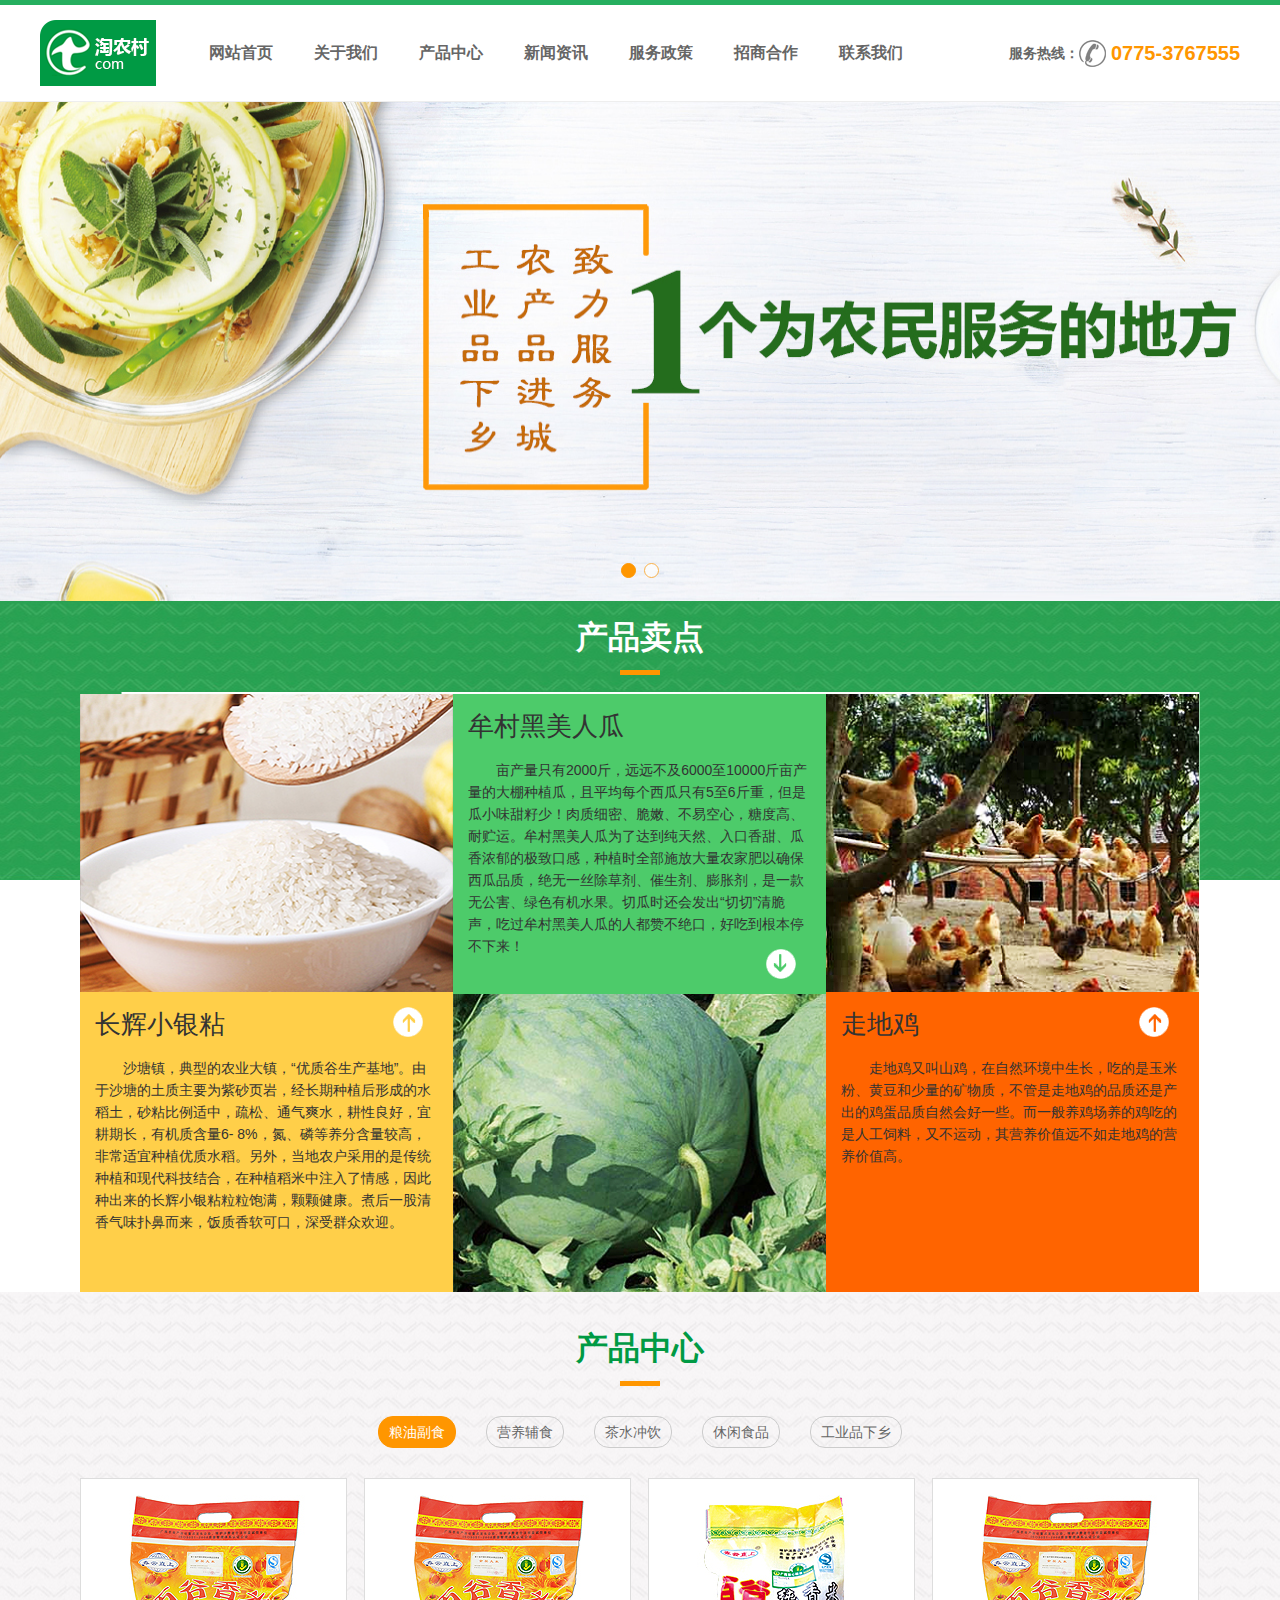
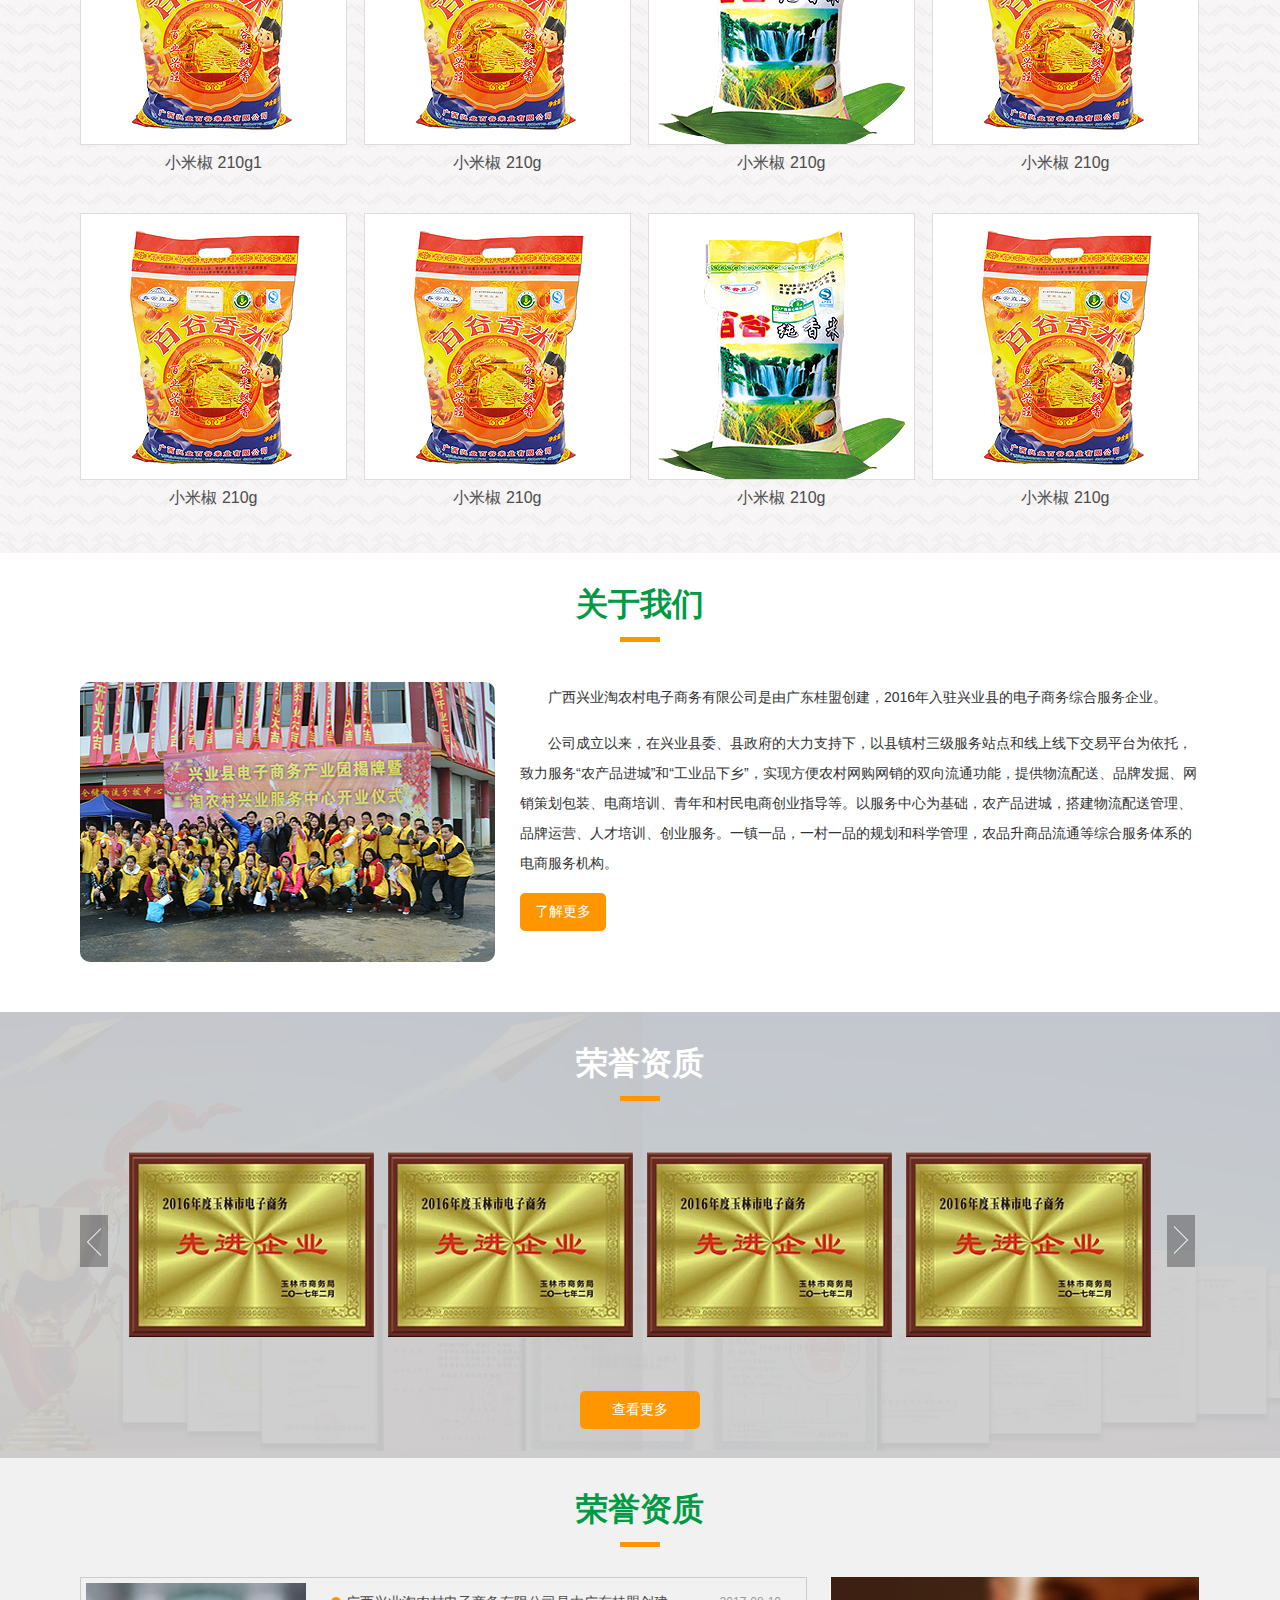
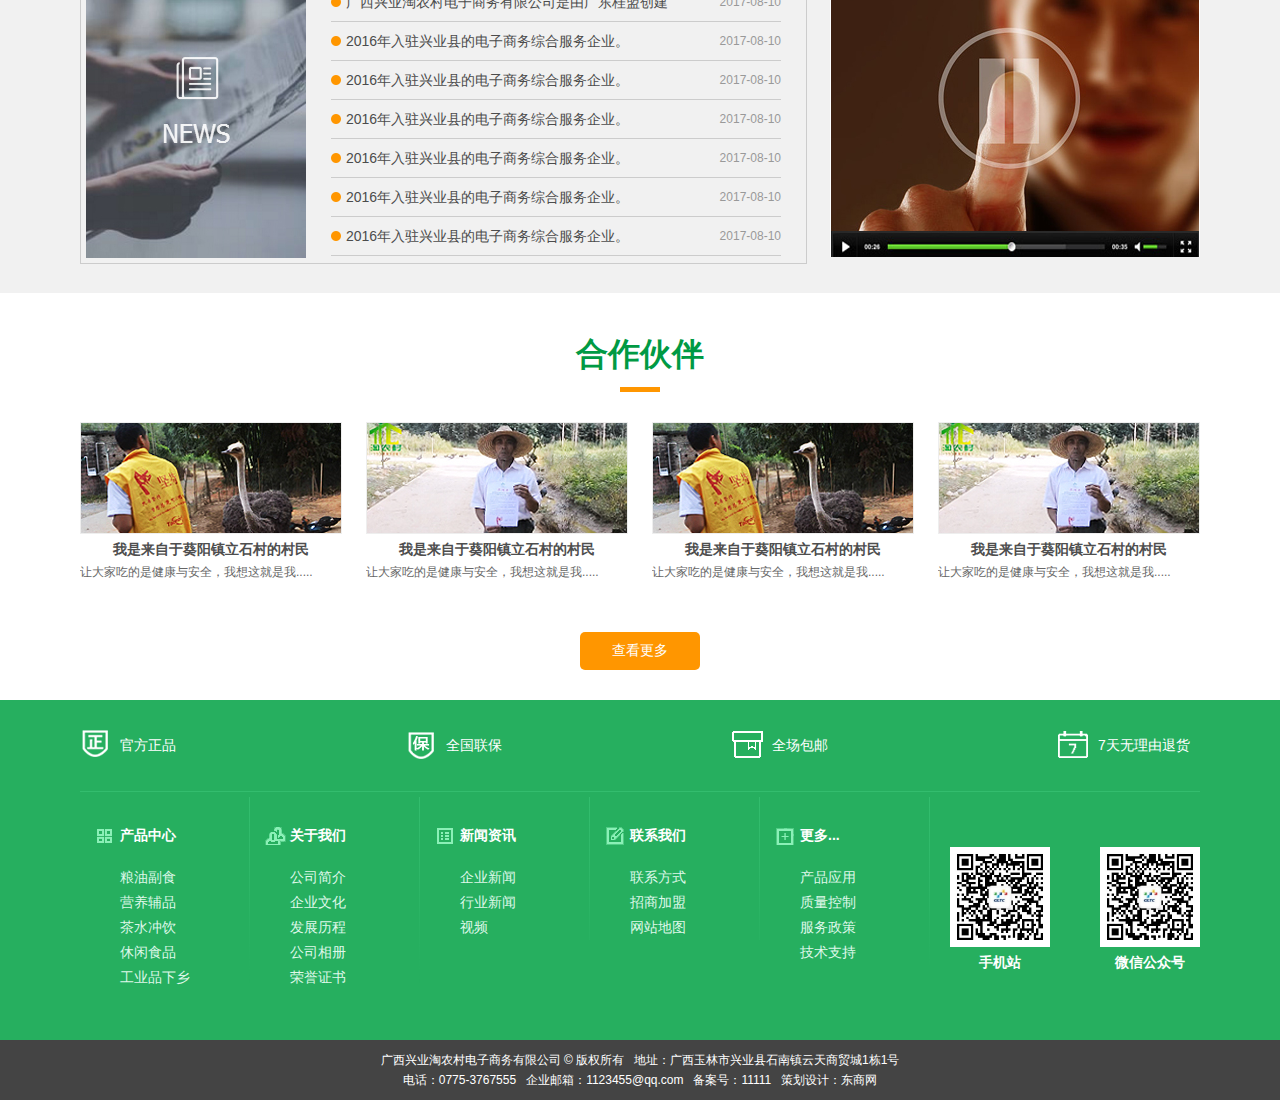
==== taonong/index.html @ 0b6e2956 "first commit" ====
<!DOCTYPE html>
<html lang="en">
<head>
	<meta charset="UTF-8">
	<title>淘农村</title>
	<link rel="stylesheet" type="text/css" href="css/top.css">
	<link rel="stylesheet" type="text/css" href="css/footer.css">
	<link rel="stylesheet" type="text/css" href="css/style.css">
	<link rel="stylesheet" type="text/css" href="css/pud.css">
	<script type="text/javascript" src="js/jquery-1.8.0.min.js"></script>
    <script type="text/javascript" src="js/jquery.jslides.js"></script>
    <script type="text/javascript" src="js/jQuery-jcMarquee.js"></script>
    <script type="text/javascript" src="js/jquery.js"></script>
    <script type="text/javascript" src="js/SuperSlide.js"></script>
</head>
<body>

<!-- 头部 -->
<div class="heard">
	<div class="heard_xian"></div>
	<div class="top w">
		<div class="top_img fl"><a href="/" title="淘农村"><img src="images/logo.png"></a></div>
		<div class="top_nav fl">
			<ul>
				<li><a href="#" title="网站首页">网站首页</a></li>
				<li><a href="#" title="关于我们">关于我们</a>
					<div>
	                    <dl>
	                        <dd><a href="/about.html">公司简介</a></dd>
	                        <dd><a href="/face.html">公司面貌</a></dd>
	                        <dd><a href="/culture.html">企业文化</a></dd>
	                        <dd><a href="/about-70557.html">发展历程</a></dd>
	                        <dd><a href="/case.html">合作伙伴</a></dd>
	                    </dl>
	                </div>
				</li>
				<li><a href="#" title="产品中心">产品中心</a>
					<div>
	                    <dl>
	                        <dd><a href="/about.html">公司简介</a></dd>
	                        <dd><a href="/face.html">公司面貌</a></dd>
	                        <dd><a href="/culture.html">企业文化</a></dd>
	                        <dd><a href="/about-70557.html">发展历程</a></dd>
	                        <dd><a href="/case.html">合作伙伴</a></dd>
	                    </dl>
	                </div>
				</li>
				<li><a href="#" title="新闻资讯">新闻资讯</a></li>
				<li><a href="#" title="服务政策">服务政策</a></li>
				<li><a href="#" title="招商合作">招商合作</a></li>
				<li><a href="#" title="联系我们">联系我们</a></li>
			</ul>
		</div>
		<div class="top_tel fr">
			<div class="top_tel_tit fl">服务热线：</div>
			<div class="top_tel_shuzi fl">0775-3767555</div>
		</div>
	</div>
</div>
<script type="text/javascript">
    $(".top_nav ul li").hover(function() {
        $(this).children("div").slideDown(300)
    },
    function() {
        $(this).children("div").slideUp(100)
    });

	$(".top_nav ul li div").hover(function() {
        $(this).parent().css({"background":"#26af5f","color":"#fff"});
    },
    function() {
        $(this).parent().css({"background":"#fff"});
    });

    $(".top_nav ul li").hover(function() {
        $(this).children("a").css({"color":"#fff"});
    },
    function() {
        $(this).children("a").css({"color":"#666"});
    });
</script>
<div class="heard_mar"></div>
<div class="clear"></div>
<!-- 结束头部 -->


<!-- banner -->
<div id="slide2" class="slide2">
    <div class="hd">
        <ul>	           
            <li></li>
            <li></li>
        </ul>
    </div>
    <div class="bd">
        <ul>	            
            <li><img src="images/banner.jpg" /></li>
            <li><img src="images/banner.jpg" /></li>
        </ul>
    </div>
    <!-- 前/后按钮 -->
    <a class="prev" href="javascript:void(0)"></a>
    <a class="next" href="javascript:void(0)"></a>
    <script type="text/javascript">
        jQuery(".slide2").slide({mainCell:".bd ul",effect:"fold",mouseOverStop:false,delayTime:1000,autoPlay:true,interTime:5000});
    </script>
</div>	
<!-- 结束banner -->

<!-- 产品卖点 -->
<div class="prosell">
	<div class="w12" >
		<div class="index_tit">
			<div class="index_fu colorf">产品卖点</div>
			<div class="index_xian"></div>
		</div>
		<div class="sellpro">
			<a href="#" title="牟村黑美人瓜">
				<div class="sellpro_con sebr01 fl">
					<div class="sellpro_con_img"><img src="images/pro01.jpg" alt="长辉小银粘" title="长辉小银粘"></div>
					<div class="sellpro_con_brief">
						<div>长辉小银粘</div>
						<p>沙塘镇，典型的农业大镇，“优质谷生产基地”。由于沙塘的土质主要为紫砂页岩，经长期种植后形成的水稻土，砂粘比例适中，疏松、通气爽水，耕性良好，宜耕期长，有机质含量6- 8%，氮、磷等养分含量较高，非常适宜种植优质水稻。另外，当地农户采用的是传统种植和现代科技结合，在种植稻米中注入了情感，因此种出来的长辉小银粘粒粒饱满，颗颗健康。煮后一股清香气味扑鼻而来，饭质香软可口，深受群众欢迎。</p>
						<div class="jian"></div>
					</div>
					<div class="tmbg tmbg01"></div>
				</div>
			</a>
			<a href="#" title="牟村黑美人瓜"><div class="sellpro_con sebr02 fl">
				<div class="sellpro_con_img"><img src="images/pro02.jpg" alt="牟村黑美人瓜" title="牟村黑美人瓜"></div>
				<div class="sellpro_con_brief">
					<div>牟村黑美人瓜</div>
					<p>亩产量只有2000斤，远远不及6000至10000斤亩产量的大棚种植瓜，且平均每个西瓜只有5至6斤重，但是瓜小味甜籽少！肉质细密、脆嫩、不易空心，糖度高、耐贮运。牟村黑美人瓜为了达到纯天然、入口香甜、瓜香浓郁的极致口感，种植时全部施放大量农家肥以确保西瓜品质，绝无一丝除草剂、催生剂、膨胀剂，是一款无公害、绿色有机水果。切瓜时还会发出“切切”清脆声，吃过牟村黑美人瓜的人都赞不绝口，好吃到根本停不下来！</p>
					<div class="jian"></div>
				</div>
				<div class="tmbg tmbg02"></div>
			</div></a>
			<a href="#" title="牟村黑美人瓜"><div class="sellpro_con sebr03 fl">
				<div class="sellpro_con_img"><img src="images/pro03.jpg" alt="走地鸡" title="走地鸡"></div>
				<div class="sellpro_con_brief">
					<div>走地鸡</div>
					<p>走地鸡又叫山鸡，在自然环境中生长，吃的是玉米粉、黄豆和少量的矿物质，不管是走地鸡的品质还是产出的鸡蛋品质自然会好一些。而一般养鸡场养的鸡吃的是人工饲料，又不运动，其营养价值远不如走地鸡的营养价值高。</p>
					<div class="jian"></div>
				</div>
				<div class="tmbg tmbg03"></div>
			</div></a>
		</div>
	</div>
	<div class="clear"></div>
</div>
<!-- 结束产品卖点 -->

<!-- 产品中心 -->
<div class="procen">
	<div class="index_tit">
		<div class="index_fu colorb">产品中心</div>
		<div class="index_xian"></div>
	</div>
	<!-- 产品切换 -->
	<div class="i_pro_zs w12">
        <div class="bd">
            <div class="title">
                <div class="t_c">
                    <div class="tab_01 pa">                            
                        <div id="chk0" onmouseover="ShowCheck(this);" class="chkTemplateNewsGroup011">
						    粮油副食
						</div><div id="chk1" onmouseover="ShowCheck(this);" class="chkTemplateNewsGroup011">
						    营养辅食
						</div><div id="chk2" onmouseover="ShowCheck(this);" class="chkTemplateNewsGroup011">
						    茶水冲饮
						</div><div id="chk3" onmouseover="ShowCheck(this);" class="chkTemplateNewsGroup011">
						    休闲食品
						</div>
						<div id="chk4" onmouseover="ShowCheck(this);" class="chkTemplateNewsGroup011">
						    工业品下乡
						</div>                       
                    </div>
                </div>
            </div>
            <!-- 粮油副食 -->
            <div class="block_cont_2 nr" id="shk0">
                <ul>
			        <a href="/productsdetail-123343872.html">
					    <li><img src="images/zspro01.jpg" title="小米椒 210g" alt="小米椒 210g">
						    <div class="block_cont_tit01">小米椒 210g1</div>						    
					    </li>
					</a>
					<a href="/productsdetail-123343872.html">
					    <li><img src="images/zspro01.jpg" title="小米椒 210g" alt="小米椒 210g">
						    <div class="block_cont_tit01">小米椒 210g</div>						    
					    </li>
					</a>
					<a href="/productsdetail-123343872.html">
					    <li><img src="images/zspro02.jpg" title="小米椒 210g" alt="小米椒 210g">
						    <div class="block_cont_tit01">小米椒 210g</div>						    
					    </li>
					</a>
					<a href="/productsdetail-123343872.html">
					    <li><img src="images/zspro01.jpg" title="小米椒 210g" alt="小米椒 210g">
						    <div class="block_cont_tit01">小米椒 210g</div>						    
					    </li>
					</a>
					<a href="/productsdetail-123343872.html">
					    <li><img src="images/zspro01.jpg" title="小米椒 210g" alt="小米椒 210g">
						    <div class="block_cont_tit01">小米椒 210g</div>						    
					    </li>
					</a>
					<a href="/productsdetail-123343872.html">
					    <li><img src="images/zspro01.jpg" title="小米椒 210g" alt="小米椒 210g">
						    <div class="block_cont_tit01">小米椒 210g</div>						    
					    </li>
					</a>
					<a href="/productsdetail-123343872.html">
					    <li><img src="images/zspro02.jpg" title="小米椒 210g" alt="小米椒 210g">
						    <div class="block_cont_tit01">小米椒 210g</div>						    
					    </li>
					</a>
					<a href="/productsdetail-123343872.html">
					    <li><img src="images/zspro01.jpg" title="小米椒 210g" alt="小米椒 210g">
						    <div class="block_cont_tit01">小米椒 210g</div>						    
					    </li>
					</a>
                </ul>
            </div>
            <!-- 营养辅食 -->
            <div class="block_cont_2 nr" style="display:none" id="shk1">
               <ul>
			        <a href="/productsdetail-123343872.html">
					    <li><img src="images/zspro01.jpg" title="小米椒 210g" alt="小米椒 210g">
						    <div class="block_cont_tit01">小米椒 210g2</div>						    
					    </li>
					</a>
					<a href="/productsdetail-123343872.html">
					    <li><img src="images/zspro01.jpg" title="小米椒 210g" alt="小米椒 210g">
						    <div class="block_cont_tit01">小米椒 210g</div>						    
					    </li>
					</a>
					<a href="/productsdetail-123343872.html">
					    <li><img src="images/zspro02.jpg" title="小米椒 210g" alt="小米椒 210g">
						    <div class="block_cont_tit01">小米椒 210g</div>						    
					    </li>
					</a>
					<a href="/productsdetail-123343872.html">
					    <li><img src="images/zspro01.jpg" title="小米椒 210g" alt="小米椒 210g">
						    <div class="block_cont_tit01">小米椒 210g</div>						    
					    </li>
					</a>
					<a href="/productsdetail-123343872.html">
					    <li><img src="images/zspro01.jpg" title="小米椒 210g" alt="小米椒 210g">
						    <div class="block_cont_tit01">小米椒 210g</div>						    
					    </li>
					</a>
					<a href="/productsdetail-123343872.html">
					    <li><img src="images/zspro01.jpg" title="小米椒 210g" alt="小米椒 210g">
						    <div class="block_cont_tit01">小米椒 210g</div>						    
					    </li>
					</a>
					<a href="/productsdetail-123343872.html">
					    <li><img src="images/zspro02.jpg" title="小米椒 210g" alt="小米椒 210g">
						    <div class="block_cont_tit01">小米椒 210g</div>						    
					    </li>
					</a>
					<a href="/productsdetail-123343872.html">
					    <li><img src="images/zspro01.jpg" title="小米椒 210g" alt="小米椒 210g">
						    <div class="block_cont_tit01">小米椒 210g</div>						    
					    </li>
					</a>
                </ul>
            </div>
            <!-- 茶水冲饮 -->
            <div class="block_cont_2 nr" style="display:none" id="shk2">
                <ul>
			        <a href="/productsdetail-123343872.html">
					    <li><img src="images/zspro01.jpg" title="小米椒 210g" alt="小米椒 210g">
						    <div class="block_cont_tit01">小米椒 210g3</div>						    
					    </li>
					</a>
					<a href="/productsdetail-123343872.html">
					    <li><img src="images/zspro01.jpg" title="小米椒 210g" alt="小米椒 210g">
						    <div class="block_cont_tit01">小米椒 210g</div>						    
					    </li>
					</a>
					<a href="/productsdetail-123343872.html">
					    <li><img src="images/zspro02.jpg" title="小米椒 210g" alt="小米椒 210g">
						    <div class="block_cont_tit01">小米椒 210g</div>						    
					    </li>
					</a>
					<a href="/productsdetail-123343872.html">
					    <li><img src="images/zspro01.jpg" title="小米椒 210g" alt="小米椒 210g">
						    <div class="block_cont_tit01">小米椒 210g</div>						    
					    </li>
					</a>
					<a href="/productsdetail-123343872.html">
					    <li><img src="images/zspro01.jpg" title="小米椒 210g" alt="小米椒 210g">
						    <div class="block_cont_tit01">小米椒 210g</div>						    
					    </li>
					</a>
					<a href="/productsdetail-123343872.html">
					    <li><img src="images/zspro01.jpg" title="小米椒 210g" alt="小米椒 210g">
						    <div class="block_cont_tit01">小米椒 210g</div>						    
					    </li>
					</a>
					<a href="/productsdetail-123343872.html">
					    <li><img src="images/zspro02.jpg" title="小米椒 210g" alt="小米椒 210g">
						    <div class="block_cont_tit01">小米椒 210g</div>						    
					    </li>
					</a>
					<a href="/productsdetail-123343872.html">
					    <li><img src="images/zspro01.jpg" title="小米椒 210g" alt="小米椒 210g">
						    <div class="block_cont_tit01">小米椒 210g</div>						    
					    </li>
					</a>
                </ul>
            </div>
            <!-- 休闲食品 -->
            <div class="block_cont_2 nr" style="display:none" id="shk3">
                <ul>
			        <a href="/productsdetail-123343872.html">
					    <li><img src="images/zspro01.jpg" title="小米椒 210g" alt="小米椒 210g">
						    <div class="block_cont_tit01">小米椒 210g4</div>						    
					    </li>
					</a>
					<a href="/productsdetail-123343872.html">
					    <li><img src="images/zspro01.jpg" title="小米椒 210g" alt="小米椒 210g">
						    <div class="block_cont_tit01">小米椒 210g</div>						    
					    </li>
					</a>
					<a href="/productsdetail-123343872.html">
					    <li><img src="images/zspro02.jpg" title="小米椒 210g" alt="小米椒 210g">
						    <div class="block_cont_tit01">小米椒 210g</div>						    
					    </li>
					</a>
					<a href="/productsdetail-123343872.html">
					    <li><img src="images/zspro01.jpg" title="小米椒 210g" alt="小米椒 210g">
						    <div class="block_cont_tit01">小米椒 210g</div>						    
					    </li>
					</a>
					<a href="/productsdetail-123343872.html">
					    <li><img src="images/zspro01.jpg" title="小米椒 210g" alt="小米椒 210g">
						    <div class="block_cont_tit01">小米椒 210g</div>						    
					    </li>
					</a>
					<a href="/productsdetail-123343872.html">
					    <li><img src="images/zspro01.jpg" title="小米椒 210g" alt="小米椒 210g">
						    <div class="block_cont_tit01">小米椒 210g</div>						    
					    </li>
					</a>
					<a href="/productsdetail-123343872.html">
					    <li><img src="images/zspro02.jpg" title="小米椒 210g" alt="小米椒 210g">
						    <div class="block_cont_tit01">小米椒 210g</div>						    
					    </li>
					</a>
					<a href="/productsdetail-123343872.html">
					    <li><img src="images/zspro01.jpg" title="小米椒 210g" alt="小米椒 210g">
						    <div class="block_cont_tit01">小米椒 210g</div>						    
					    </li>
					</a>
                </ul>
            </div>
            <!-- 工业品下乡 -->
            <div class="block_cont_2 nr" style="display:none" id="shk4">
                <ul>
			        <a href="/productsdetail-123343872.html">
					    <li><img src="images/zspro01.jpg" title="小米椒 210g" alt="小米椒 210g">
						    <div class="block_cont_tit01">小米椒 210g</div>						    
					    </li>
					</a>
					<a href="/productsdetail-123343872.html">
					    <li><img src="images/zspro01.jpg" title="小米椒 210g" alt="小米椒 210g">
						    <div class="block_cont_tit01">小米椒 210g</div>						    
					    </li>
					</a>
					<a href="/productsdetail-123343872.html">
					    <li><img src="images/zspro02.jpg" title="小米椒 210g" alt="小米椒 210g">
						    <div class="block_cont_tit01">小米椒 210g</div>						    
					    </li>
					</a>
					<a href="/productsdetail-123343872.html">
					    <li><img src="images/zspro01.jpg" title="小米椒 210g" alt="小米椒 210g">
						    <div class="block_cont_tit01">小米椒 210g</div>						    
					    </li>
					</a>
					<a href="/productsdetail-123343872.html">
					    <li><img src="images/zspro01.jpg" title="小米椒 210g" alt="小米椒 210g">
						    <div class="block_cont_tit01">小米椒 210g</div>						    
					    </li>
					</a>
					<a href="/productsdetail-123343872.html">
					    <li><img src="images/zspro01.jpg" title="小米椒 210g" alt="小米椒 210g">
						    <div class="block_cont_tit01">小米椒 210g</div>						    
					    </li>
					</a>
					<a href="/productsdetail-123343872.html">
					    <li><img src="images/zspro02.jpg" title="小米椒 210g" alt="小米椒 210g">
						    <div class="block_cont_tit01">小米椒 210g</div>						    
					    </li>
					</a>
					<a href="/productsdetail-123343872.html">
					    <li><img src="images/zspro01.jpg" title="小米椒 210g" alt="小米椒 210g">
						    <div class="block_cont_tit01">小米椒 210g</div>						    
					    </li>
					</a>
                </ul>
            </div>               

            <script type="text/javascript">
                function ShowCheck(src) {
                    $(src).parent().children().removeClass("cur_02");
                    $(src).addClass("cur_02");
                    var Index = $(src).attr("id");
                    Index = Index.substring(3, Index.length);
                    var ShowIndex = "#shk" + Index
                    //$(src).parent().parent().parent().children(".nr").hide();
                    $(".nr").hide();
                    $(ShowIndex).show();
                    var htmla = $(src).attr("id");
                    $("#hiddenTemplateNewsGroup011").val($("#" + htmla).attr("href"));
                }
                function ClickTemplateNewsGroup011() {
                    //window.open($("#hiddenTemplateNewsGroup011").val());
                    //alert($("#achk" + CheckIndexTemplateNewsGroup011).attr("href"));
                }
                var CheckIndexTemplateNewsGroup011 = "0";
                var SwichIDTemplateNewsGroup011 = "#TemplateNewsGroup011";
                $("#chk" + CheckIndexTemplateNewsGroup011).addClass("cur_02");
                $("#hiddenTemplateNewsGroup011").val($("#chk" + CheckIndexTemplateNewsGroup011).attr("href"));
                $("#shk" + CheckIndexTemplateNewsGroup011).show();
            </script>
            <script type="text/javascript">
            $(function(){
				$('.block_cont_2 a:nth-child(4n) li').css('marginRight','0px')
			})
            </script>
        </div>    
    </div>
	<!-- 结束产品切换 -->
	<div class="clear"></div>
</div>
<!-- 结束产品中心 -->

<!-- 关于我们 -->
<div class="iabout w12">
	<div class="index_tit">
		<div class="index_fu colorb">关于我们</div>
		<div class="index_xian"></div>
	</div>
	<div class="iabout_con">
		<div class="iabout_con_img fl"><a href="#"><img src="images/about.jpg" alt="关于我们" title="关于我们"></a></div>
		<div class="iabout_con_brief fr">
			<p>广西兴业淘农村电子商务有限公司是由广东桂盟创建，2016年入驻兴业县的电子商务综合服务企业。</p><br>
			<p>公司成立以来，在兴业县委、县政府的大力支持下，以县镇村三级服务站点和线上线下交易平台为依托，致力服务“农产品进城”和“工业品下乡”，实现方便农村网购网销的双向流通功能，提供物流配送、品牌发掘、网销策划包装、电商培训、青年和村民电商创业指导等。以服务中心为基础，农产品进城，搭建物流配送管理、品牌运营、人才培训、创业服务。一镇一品，一村一品的规划和科学管理，农品升商品流通等综合服务体系的电商服务机构。</p>
			<a href="#" title="了解更多">了解更多</a>
		</div>
	</div>
</div>
<!-- 结束关于我们 -->

<!-- 荣誉资质 -->
<div class="ihonor">
	<div class="index_tit">
		<div class="index_fu colorf">荣誉资质</div>
		<div class="index_xian"></div>
	</div>
	<div class="rongyu w12">
        <a class="next"></a>
        <a class="prev"></a>
        <div class="bd">
            <ul class="picList">                        
                <li>
				    <a href="/productsdetail-103993194.html">
				    <img title="2008年北京奥运运动火炬" alt="2008年北京奥运运动火炬" src="images/honor01.jpg" />
				    </a>
				</li><li>
				    <a href="/productsdetail-103991341.html">
				    <img title="2010年第16届广州亚运会火炬" alt="2010年第16届广州亚运会火炬" src="images/honor01.jpg" />
				    </a>
				</li><li>
				    <a href="/productsdetail-103990932.html">
				    <img title="2011年深圳世界大运会火炬" alt="2011年深圳世界大运会火炬" src="images/honor01.jpg" />
				    </a>
				</li><li>
				    <a href="/productsdetail-103982488.html">
				    <img title="2015年第十三届欧洲青年奥运会火炬" alt="2015年第十三届欧洲青年奥运会火炬" src="images/honor01.jpg" />
				    </a>
				</li>
            </ul>
        </div>
        <a href="#" class="honor_more" title="查看更多">查看更多</a>
    </div>
    <script type="text/javascript">
    jQuery(".rongyu").slide({mainCell:".bd ul",autoPlay:true,effect:"leftLoop",vis:4,interTime:5000,trigger:"click"});
    </script>

</div>
<!-- 结束荣誉资质 -->


<!-- 新闻资讯 -->
<div class="inews">
	<div class="w12">
		<div class="index_tit">
			<div class="index_fu colorb">荣誉资质</div>
			<div class="index_xian"></div>
		</div>
		<div class="inews_con">
			<div class="inews_con_list fl">
				<a class="icli"  href="#"><img src="images/news.jpg" title="新闻资讯"></a>
				<ul>
					<li><a href="#" title="广西兴业淘农村电子商务有限公司是由广东桂盟创建">广西兴业淘农村电子商务有限公司是由广东桂盟创建</a><span>2017-08-10</span></li>
					<li><a href="#" title="广西兴业淘农村电子商务有限公司是由广东桂盟创建">2016年入驻兴业县的电子商务综合服务企业。</a><span>2017-08-10</span></li>
					<li><a href="#" title="广西兴业淘农村电子商务有限公司是由广东桂盟创建">2016年入驻兴业县的电子商务综合服务企业。</a><span>2017-08-10</span></li>
					<li><a href="#" title="广西兴业淘农村电子商务有限公司是由广东桂盟创建">2016年入驻兴业县的电子商务综合服务企业。</a><span>2017-08-10</span></li>
					<li><a href="#" title="广西兴业淘农村电子商务有限公司是由广东桂盟创建">2016年入驻兴业县的电子商务综合服务企业。</a><span>2017-08-10</span></li>
					<li><a href="#" title="广西兴业淘农村电子商务有限公司是由广东桂盟创建">2016年入驻兴业县的电子商务综合服务企业。</a><span>2017-08-10</span></li>
					<li><a href="#" title="广西兴业淘农村电子商务有限公司是由广东桂盟创建">2016年入驻兴业县的电子商务综合服务企业。</a><span>2017-08-10</span></li>
				</ul>
			</div>
			<div class="fr">
				<img src="images/vid.jpg">
			</div>
		</div>
	</div>
</div>
<!-- 结束新闻资讯 -->


<!-- 合作伙伴 -->
<div class="icase">
	<div class="w12">
		<div class="index_tit">
			<div class="index_fu colorb">合作伙伴</div>
			<div class="index_xian"></div>
		</div>
		<div class="icase_con">
			<ul>
				<li>
					<a href="#"><img src="images/case01.jpg" title="#" alt=""></a>
					<p class="icase_con_p1"><a href="#" title="#">我是来自于葵阳镇立石村的村民</a></p>
					<p class="icase_con_p2">让大家吃的是健康与安全，我想这就是我.....</p>
				</li>
				<li>
					<a href="#"><img src="images/case02.jpg" title="#" alt=""></a>
					<p class="icase_con_p1"><a href="#" title="#">我是来自于葵阳镇立石村的村民</a></p>
					<p class="icase_con_p2">让大家吃的是健康与安全，我想这就是我.....</p>
				</li>
				<li>
					<a href="#"><img src="images/case01.jpg" title="#" alt=""></a>
					<p class="icase_con_p1"><a href="#" title="#">我是来自于葵阳镇立石村的村民</a></p>
					<p class="icase_con_p2">让大家吃的是健康与安全，我想这就是我.....</p>
				</li>
				<li>
					<a href="#"><img src="images/case02.jpg" title="#" alt=""></a>
					<p class="icase_con_p1"><a href="#" title="#">我是来自于葵阳镇立石村的村民</a></p>
					<p class="icase_con_p2">让大家吃的是健康与安全，我想这就是我.....</p>
				</li>
			</ul>
			<a href="#" class="honor_more" title="查看更多">查看更多</a>
		</div>
	</div>
</div>
<!-- 结束合作伙伴 -->

<!-- 开始底部 -->
<div class="clear"></div>
<div class="footer">
	<div class="footera">
		<div class="w12">
			<div class="footera_bz">
				<li class="fbz fbz01">官方正品</li>
				<li class="fbz fbz02">全国联保</li>
				<li class="fbz fbz03">全场包邮</li>
				<li class="fbz fbz04">7天无理由退货</li>
			</div>
			<div class="footera_heard">
				<dl>
					<dt class="fhe01">产品中心</dt>
					<dd><a href="#" title="粮油副食">粮油副食</a></dd>
					<dd><a href="#" title="营养辅品">营养辅品</a></dd>
					<dd><a href="#" title="茶水冲饮">茶水冲饮</a></dd>
					<dd><a href="#" title="休闲食品">休闲食品</a></dd>
					<dd><a href="#" title="工业品下乡">工业品下乡</a></dd>
				</dl>
				<dl>
					<dt class="fhe02">关于我们</dt>
					<dd><a href="#" title="公司简介">公司简介</a></dd>
					<dd><a href="#" title="企业文化">企业文化</a></dd>
					<dd><a href="#" title="发展历程">发展历程</a></dd>
					<dd><a href="#" title="公司相册">公司相册</a></dd>
					<dd><a href="#" title="荣誉证书">荣誉证书</a></dd>
				</dl>
				<dl>
					<dt class="fhe03">新闻资讯</dt>
					<dd><a href="#" title="企业新闻">企业新闻</a></dd>
					<dd><a href="#" title="行业新闻">行业新闻</a></dd>
					<dd><a href="#" title="视频">视频</a></dd>					
				</dl>
				<dl>
					<dt class="fhe04">联系我们</dt>
					<dd><a href="#" title="联系方式">联系方式</a></dd>
					<dd><a href="#" title="招商加盟">招商加盟</a></dd>
					<dd><a href="#" title="网站地图">网站地图</a></dd>					
				</dl>
				<dl>
					<dt class="fhe05">更多...</dt>
					<dd><a href="#" title="产品应用">产品应用</a></dd>
					<dd><a href="#" title="质量控制">质量控制</a></dd>
					<dd><a href="#" title="服务政策">服务政策</a></dd>
					<dd><a href="#" title="技术支持">技术支持</a></dd>					
				</dl>
				<div class="ewm fl">
					<p class="ewm01"><img src="images/dginfo_wx.jpg">
						手机站
					</p>
					<p class="ewm02"><img src="images/dginfo_wx.jpg">
						微信公众号
					</p>
				</div>
			</div>
		</div>
	</div>
	<div class="footerb">
		<p>广西兴业淘农村电子商务有限公司 © 版权所有&nbsp;&nbsp;&nbsp;地址：广西玉林市兴业县石南镇云天商贸城1栋1号</p>
		<p>电话：0775-3767555&nbsp;&nbsp;&nbsp;企业邮箱：<a href="mailto:1123455@qq.com">1123455@qq.com</a>&nbsp;&nbsp;&nbsp;备案号：11111&nbsp;&nbsp;&nbsp;策划设计：<a href="#" target="_block">东商网</a></p>
	</div>
</div>
<!-- 结束底部 -->

</body>
</html>
---- taonong/css/top.css ----
@charset "utf-8";

/*头部*/
.heard{
    height: 101px;
    border-bottom: 1px solid #eee;
    position: fixed;
    top: 0;
    width: 100%;
    z-index: 999999;
    background: #fff;
}
.heard_xian{
    background: #26af5f;
    height: 5px;
}
.top{
    height: 96px;
}
.top_img{
    width: 116px;
    height: 66px;
}
.top_img img{
    display: block;
    width: 116px;
    height: 66px;
    margin-top: 15px;
}
.top_nav{}
.top_nav>ul{
    height: 96px;
    margin-left: 30px;
}
.top_nav>ul>li{
    float: left;
    margin-left: 5px;
}
.top_nav>ul>li>a{
    display: block;
    height: 66px;
    line-height: 66px;
    width: 100px;
    font-size: 16px;
    color: #666;
    text-align: center;
    padding:15px 0;
    font-weight: bold;
}
.top_nav>ul>li>a:hover{
    background: #009A44;
    color: #fff;
}
.top_tel{
    height: 96px;
    line-height: 96px;
}
.top_tel .top_tel_tit{
    font-size: 14px;
    font-weight: bold;
    color: #666;
}
.top_tel .top_tel_shuzi{
    background:url(../images/top_tel.png) left no-repeat;
    padding-left:32px;
    color: #ff9600;
    font-size: 20px;
    font-weight: bold;
}
.heard_mar{
    margin-top: 101px;
}


.top_nav ul li div{
    display: none;
    position: absolute;
    z-index: 999;
    background: #26af5f;
    width: 100px;
}
.top_nav ul li div dl dd{
    text-align: center;
    line-height: 35px;
}
.top_nav ul li div dl dd:hover{
    background: #009A44
}
.top_nav ul li div dl dd a{
    color: #fff;
    display: block;
}
---- taonong/css/footer.css ----
@charset "utf-8";

/*底部*/
.footer{
}
.footera{
    background: #26af5f;
    padding-top: 30px;
    padding-bottom: 50px;
}
.footera_bz{
    height: 31px;
    margin-bottom: 30px;
}
.footera_bz .fbz{
    padding-left: 40px;
    float: left;
    height: 31px;
    color:#fff;
    line-height: 31px;
    margin-left: 230px;
}
.footera_bz .fbz01{
    background: url(../images/biaozhi01.png) left 0 no-repeat;
    margin-left: 0!important;
}
.footera_bz .fbz02{
    background: url(../images/biaozhi01.png) left -38px no-repeat;
}
.footera_bz .fbz03{
    background: url(../images/biaozhi01.png) left -78px no-repeat;
}
.footera_bz .fbz04{
    background: url(../images/biaozhi01.png) left -121px no-repeat;
}

.footera_heard{
    border-top: 1px solid #33bd6e;
    padding-top: 5px;
    display: table;
    width: 100%;
}
.footera_heard dl{
    float: left;
    background: url(../images/footerrb.png) top right no-repeat;
    padding-right: 60px;
    width: 110px;
}
.footera_heard dl dt{
    color: #fff;
    font-weight: bold;
    padding-left: 25px;
    margin-bottom: 20px;
    margin-top: 30px;
    margin-left: 15px;
}
.footera_heard dl .fhe01{
    background: url(../images/biaozhi02.png) left 2px no-repeat;
}
.footera_heard dl .fhe02{
    background: url(../images/biaozhi02.png) left -30px no-repeat;
}
.footera_heard dl .fhe03{
    background: url(../images/biaozhi02.png) left -65px no-repeat;
}
.footera_heard dl .fhe04{
    background: url(../images/biaozhi02.png) left -95px no-repeat;
}
.footera_heard dl .fhe05{
    background: url(../images/biaozhi02.png) left -130px no-repeat;
}
.footera_heard dl dd{
    line-height: 25px;
    padding-left: 40px;
}
.footera_heard dl dd a{
    color: #def8e9;
}
.footera_heard dl dd a:hover{
    text-decoration:underline;
}
.footera_heard .ewm{
    width: 250px;
    padding: 50px 0 0 20px;
}
.footera_heard .ewm img{
    width: 100px;
    display: block;
}
.footera_heard .ewm p{
    width: 100px;
    float: left;
    text-align: center;
    line-height: 30px;
    color: #fff;
    font-weight: bold;
}
.footera_heard .ewm .ewm02{
    margin-left: 50px;
}

.footerb{
    background: #444;
    text-align: center;
    color: #fff;
    font-size: 12px;
    height: 40px;
    padding: 10px 0;
}
.footerb p{
    line-height: 20px;
}
.footerb p a{
    font-size: 12px;
    color: #fff;
}
.footerb p a:hover{
    text-decoration: underline;
}
---- taonong/css/style.css ----
@charset "utf-8";

.index_tit{
    text-align: center;
}
.index_tit .index_fu{
    font-size: 32px;
    font-weight: bold;
    margin-bottom: 10px;
}
.index_tit .index_xian{
    background: #ff9600;
    height: 5px;
    width: 40px;
    margin:0 auto;
}

/* banner */
.slide2 {
    width: 100%;
    overflow: hidden;
    position: relative;
}
.slide2 .hd {
    width: 100%;
    overflow: hidden;
    position: absolute;
    text-align: center;
    left: 0;
    bottom: 20px;
    z-index: 1;
}
.slide2 .hd ul {
    overflow: hidden;
    zoom: 1;
}
.slide2 .hd ul li {
    display: inline-block;
    margin: 0px 2px;
    width: 13px;
    height: 13px;
    background: #fff;
    opacity: 0.7;
    cursor: pointer;
    border: 1px solid #ff9600;
    border-radius: 10px;
}
.slide2 .hd ul li.on {
    background: #ff9600;
    opacity: 1;
}
.slide2 .bd {
    position: relative;
    height: 100%;
    z-index: 0;
    height: 500px;
}
.slide2 .bd ul{
    margin:0 auto;
    display: block;
}
.slide2 .bd li {
    zoom: 1;
    vertical-align: middle;
}
.slide2 .bd img {
    width: 1600px;
    display: block;
    height: 540px;
    margin:0 auto;
}
.slide2 .prev,  .slide2 .next {
    position: absolute;
    top: 50%;
    margin-top: -50px;
    display: block;
    width: 50px;
    height: 50px;
    background-size: 100% 100%;
    background-repeat: no-repeat;
    opacity: 0;
    -webkit-transition: all .25s;
    -moz-transition: all .25s;
    -ms-transition: all .25s;
    -o-transition: all .25s;
    transition: all .25s;
}
.slide2 .prev{
    left: 3%;
    background-image: url(../images/leftb.png);
}
.slide2 .next {
    right: 3%;
    background-image: url(../images/rightb.png);
}
.slide2 .prev:hover,  .slide2 .next:hover {
    filter: alpha(opacity=100);
    opacity: 1;
}
.slide2 .prevStop {
    display: none;
}
.slide2 .nextStop {
    display: none;
}


/*产品卖点*/
.prosell{
    height: 675px;
    background: url(../images/rmcp_bj.png) top no-repeat;
    padding-top: 15px;
}
.sellpro{
    height: 600px;
    margin-top: 19px;
}
.sebr01{
    background: #ffcf49;
    position: relative;
}
.sebr02{
    background: #4dcb6a;
    position: relative;
}
.sebr03{
    background: #ff6400;
    position: relative;
}
.sebr02 .sellpro_con_img{
    position: absolute;
    top: 300px;
}
.sebr02 .sellpro_con_brief{
    position: absolute;    
}
.sebr02 .sellpro_con_brief .jian{
    background: url(../images/x_jian.png)!important;
    top: 255px!important;
    right: 30px;
}
.sellpro_con{
    width: 373px;
    height: 598px;
}
.sellpro_con_img{
    width: 373px;
    height: 298px;
    overflow: hidden;
}
.sellpro_con_img img{
    display: block;
    width: 373px;
    height: 298px;
}
.sellpro_con_brief{
    padding: 15px 15px 30px;
    height: 255px;
    position: relative;
}
.sellpro_con_brief div{
    font-size: 26px;
    margin-bottom: 15px;
}
.sellpro_con_brief p{
    text-indent: 2em;
    line-height: 22px;
}
.sellpro_con_brief .jian{
    background: url(../images/s_jian.png);
    width: 30px;
    height: 30px;
    position: absolute;
    top: 15px;
    right: 30px;
}
.sellpro_con_brief img{
    position: absolute;
    right: 25px;
    top: 15px;
}
.sellpro a:hover .sellpro_con_brief p{
    color: #333;
}
.sellpro a:hover .sellpro_con_brief div{
    text-decoration: underline;
    color: #333;
}
.sellpro a .sellpro_con_img img{
    transition:all .5s;
    -moz-transition:all .5s;    /* Firefox 4 */
    -webkit-transition:all .5s; /* Safari å’Œ Chrome */
    -o-transition:all .5s;  /* Opera */
    transform: scale(1,1);
    -ms-transform: scale(1,1);  /* IE 9 */
    -webkit-transform: scale(1,1);  /* Safari å’Œ Chrome */
    -o-transform: scale(1,1);   /* Opera */
    -moz-transform: scale(1,1); /* Firefox */
}
.sellpro a:hover .sellpro_con_img img{
    transform: scale(1.3);
    transition: all 1s ease 0s;
    -webkit-transform: scale(1.3);
    -webkit-transform: all 1s ease 0s;text-decoration: underline;
}
.tmbg{    
    overflow: hidden;    
    width: 375px;
    height: 0px;
    bottom: 300px;
    -webkit-transition: all 0.5s;
    -moz-transition: all 0.5s;
    -o-transition: all 0.5s;
    transition: all 0.5s;
    position: absolute;
}
.sellpro a:hover .tmbg{
    height: 298px;
}
.tmbg01{
    background: rgba(255,207,73,0.5);
}
.tmbg02{
    background: rgba(77,203,106,0.5);
    top: 300px;
}
.tmbg03{
    background: rgba(255,100,0,0.5);
}


/*产品中心*/
.procen{
    background: url(../images/pro_bj.jpg) center;
    padding: 35px 0;
    display: table;
    width: 100%;
}
.title{
    width: 100%;
    /* margin-top: 30px; */
}
.tab_01{
    width: auto;
    height: auto;
    margin: 30px auto 0px;
    text-align: center;
    display: table;
}
.tab_01 .chkTemplateNewsGroup011{
    float: left;
    margin: 0 15px;
    height: 30px;
    line-height: 30px;
    color: #666;
    cursor: pointer;
    border: 1px solid #ccc;
    border-radius: 15px;
    padding: 0 10px;
}
.tab_01 .chkTemplateNewsGroup011 a{
    color:#666;
}
.tab_01 .chkTemplateNewsGroup011:hover{
    color:#fff;
    background:#ff9600;
    border:1px solid #ff9600;
}
.cur_02{
    color:#fff!important;;
    background:#ff9600;
    border:1px solid #ff9600!important;;
}

.tab_01 .ny_pro_list{
    float: left;
    margin: 0 15px;
    height: 50px;
    line-height: 50px;
    color: #666;
}
.tab_01 .ny_pro_list a{
    color:#666;
}
.tab_01 .ny_pro_list a:hover{
    color:#f12132
}

.nr{
    
}
.nr ul{}
.nr ul li{
    position: relative;
    float: left;
    height: 305px;
    width: 267px;
    margin-right: 17px;
    text-align: center;
    margin-top: 30px;
}
.nr ul li img{
    width: 265px;
    height: 265px;
    display: block;
    border: 1px solid #ddd;
}
.nr ul a:hover li img{
    border: 1px solid #26af5f;
}
.nr ul li .block_cont_tit01{
    color: #4c4c4c;
    line-height: 35px;
    font-size: 16px;
}
.nr ul li .block_cont_tit02{
    font-size: 12px;
    color: #ef293b;
}
.nr ul li .block_cont_tit02 span{
    color: #ef293b;
}
.nr ul li:hover .block_cont_tit01{
    color: #26af5f;
    font-weight:bold;
}


/*关于我们*/
.iabout{
    padding: 30px 0 50px;
}
.iabout_con{
    height: 280px;
    margin-top: 40px;
}
.iabout_con .iabout_con_img{
    width: 415px;
}
.iabout_con .iabout_con_img img{
    width: 415px;
    height: 280px;
    display: block;
    border-radius: 10px;
}
.iabout_con .iabout_con_brief{
    width: 680px;
}
.iabout_con .iabout_con_brief p{
    line-height: 30px;
    text-indent: 2em;
}
.iabout_con .iabout_con_brief a{
    display: block;
    float: left;
    background: #FF9600;
    color: #fff;
    padding: 10px 15px;
    border-radius: 5px;
    margin-top: 15px;
}
.iabout_con .iabout_con_brief a:hover{
    text-decoration: underline;
}


/*荣誉资质*/
.ihonor{
    background: url(../images/honor_bj.jpg) center top no-repeat;
    height: 416px;
    padding-top: 30px;
}
.rongyu{position:relative;margin: 0px auto 0;
   }
.rongyu  .prev{
    display:block;
    width: 28px;
    height: 60px;
    float:right;
    margin-right:5px;
    margin-top:10px;
    overflow:hidden;
    cursor:pointer;
    position: absolute;
    left: 0px;
    top: 50px;
    background:url("../images/left.png") no-repeat center center;
}
.rongyu  .next{
    display:block;
    width: 28px;
    height: 60px;
    float:right;
    margin-right:5px;
    margin-top:10px;
    overflow:hidden;
    cursor:pointer;
    position: absolute;
    right: 0px;
    top: 50px;
    background: url("../images/right.png") no-repeat center center;
}
.rongyu .prev:hover{background:url("../images/left01.png") no-repeat center center;}
.rongyu .next:hover{background:url("../images/right01.png") no-repeat center center;}
.rongyu .bd{ margin-top: 50px;}
.rongyu .bd ul{ overflow:hidden; zoom:1; }
.rongyu .bd ul li{ width: 247px;float:left; margin:0px 6px; _display:inline; overflow:hidden; text-align:center;  }
.rongyu .bd ul li a img{width:245px;height: 185px; border: 1px solid #ccc;}
.rongyu .bd ul li a img:hover{border: 1px solid #26af5f;}
.rongyu .bd ul li h1{
    text-align: center;
    margin-top: 5px;
    color: #484848;
    font-size: 16px;
}
.rongyu .tempWrap{
    margin: 0 auto
}
.rongyu .honor_more{
    display: block;
    margin:0 auto;
    width: 120px;
    background: #FF9600;
    color: #fff;
    text-align: center;
    padding:10px 0;
    border-radius: 5px;
    margin-top: 50px;
}
.rongyu .honor_more:hover{
    text-decoration: underline;
}


/*新闻资讯*/
.inews{
    background: #f1f1f1;
    height: 375px;
    padding: 30px 0;
}
.inews_con{
    display: table;
    width: 100%;
    margin-top: 30px;
}
.inews_con_list{
    width: 700px;
    height: 275px;
    border: 1px solid #ccc;
    padding: 5px 20px 5px 5px;
}
.inews_con_list .icli{
    display: block;
    width: 220px;
    height: 275px;
    float: left;
}
.inews_con_list .icli img{
    width: 220px;
    height: 275px;
    display: block;
}
.inews_con_list ul{
    float: left;
    width: 450px;
    margin-left: 25px;
}
.inews_con_list ul li{
    line-height: 38px;
    height: 38px;
    border-bottom: 1px solid #ccc;
    background: url(../images/news_yuan.png) left no-repeat;
    padding-left: 15px;
}
.inews_con_list ul li a{
    color: #4c4c4c;
    display: block;
    float: left;
    max-width: 365px;
    text-overflow: ellipsis;
    white-space:nowrap;
    overflow:hidden;
}
.inews_con_list ul li a:hover{
    color:#26af5f;
}
.inews_con_list ul li span{
    float: right;
    font-size: 12px;
    color: #999;
}

/*合作伙伴*/
.icase{
    padding-top: 40px;
}
.icase_con{
    padding-top: 30px;
}
.icase_con ul{
    height: 160px;
}
.icase_con ul li{
    float: left;
    margin-left: 24px;
}
.icase_con ul li:first-child{
    margin-left: 0;
}
.icase_con ul li img{
    display: block;
    width: 260px;
    height: 110px;
    border: 1px solid #eee;
}
.icase_con ul li img:hover{
    border: 1px solid #26af5f;
}
.icase_con ul li .icase_con_p1{
    text-align: center;
    line-height: 30px;
}
.icase_con ul li .icase_con_p1 a{
    color:#4e4e4e;
    font-weight: bold;
}
.icase_con ul li .icase_con_p1 a:hover{
    color:#26af5f;
}
.icase_con ul li .icase_con_p2{
    color: #666;
    font-size: 12px;
    text-overflow: ellipsis;
    white-space:nowrap;
    overflow:hidden;
}
.icase_con .honor_more{
    display: block;
    margin:0 auto;
    width: 120px;
    background: #FF9600;
    color: #fff;
    text-align: center;
    padding:10px 0;
    border-radius: 5px;
    margin-top: 50px;
    margin-bottom: 30px;
}
.icase_con .honor_more:hover{
    text-decoration: underline;
}
---- taonong/css/pud.css ----
@charset "utf-8";
body{
    color:#333;
    font-family:'Microsoft YaHei', Arial, Helvetica, sans-serif;
    font-size:14px;
    height:100%;
    margin:0 auto;
    padding:0;
    width:100%;
}

html,body,div,dl,dt,dd,ul,ol,li,th,td,p,input,h1,h2,h3,h4,h5,h6{
    margin:0;
    padding:0;
    list-style: none;
}

img,body,html{
    border:0;
}

address,caption,cite,code,dfn,em,th,var{
    font-style:normal;
    font-weight:400;
}

ol,ul{
    list-style:none;
}

caption,th{
    text-align:left;
}

q:before,q:after{
    content:'';
}

a,a:visited{
    text-decoration:none;
    color: #333;
}

a:hover,a:active{
    color:#26af5f;
    text-decoration:none;
}

.fl{
    float:left;
}

.fr{
    float:right;
}

.center{
    margin:0 auto;
    text-align:center;
}

.bring-to-top{
    position:relative;
    z-index:500;
}

.clear{
    clear:both;
}
.clearfix:after { visibility:hidden; display:block; font-size:0;content:" "; clear:both; height:0; }
.clearfix { zoom:1; }
.typo:before, .typo:after { content:"."; display:block; height:0; visibility:hidden; }
.hidden{
    display:none;
}

.fit-parent{
    height:100%;
    width:100%;
}

.inline-block{
    display: inline-block;
    *display: inline;
    *zoom: 1;
}
.w{
    width: 1200px;
    margin: 0 auto; 
}
.w1{
    width: 1100px;
    margin: 0 auto; 
}
.w10{
    width: 1000px;
    margin: 0 auto; 
}
.w12{
    width: 1120px;
    margin: 0 auto; 
}
.w9{
    width: 900px;
    margin: 0 auto; 
}
.colorf{
    color: #fff;
}
.colorb{
    color: #009a44;
}
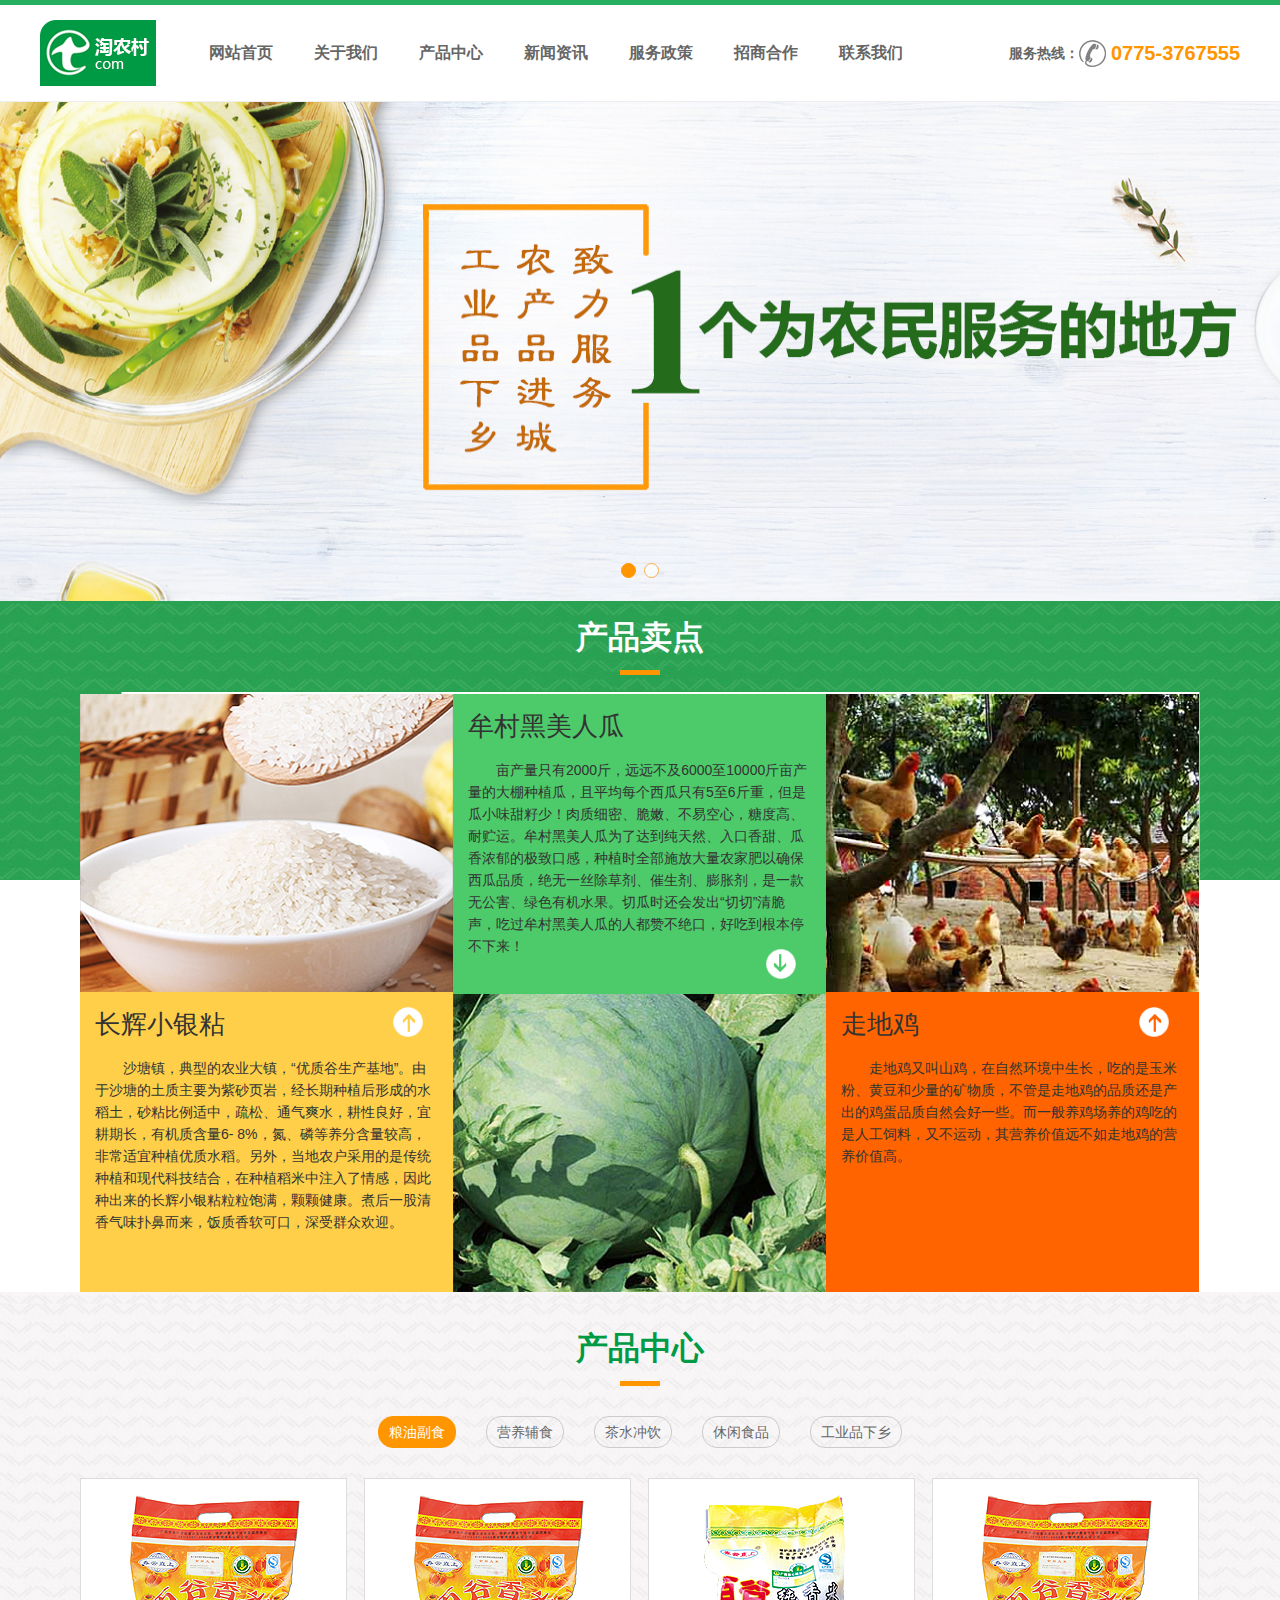
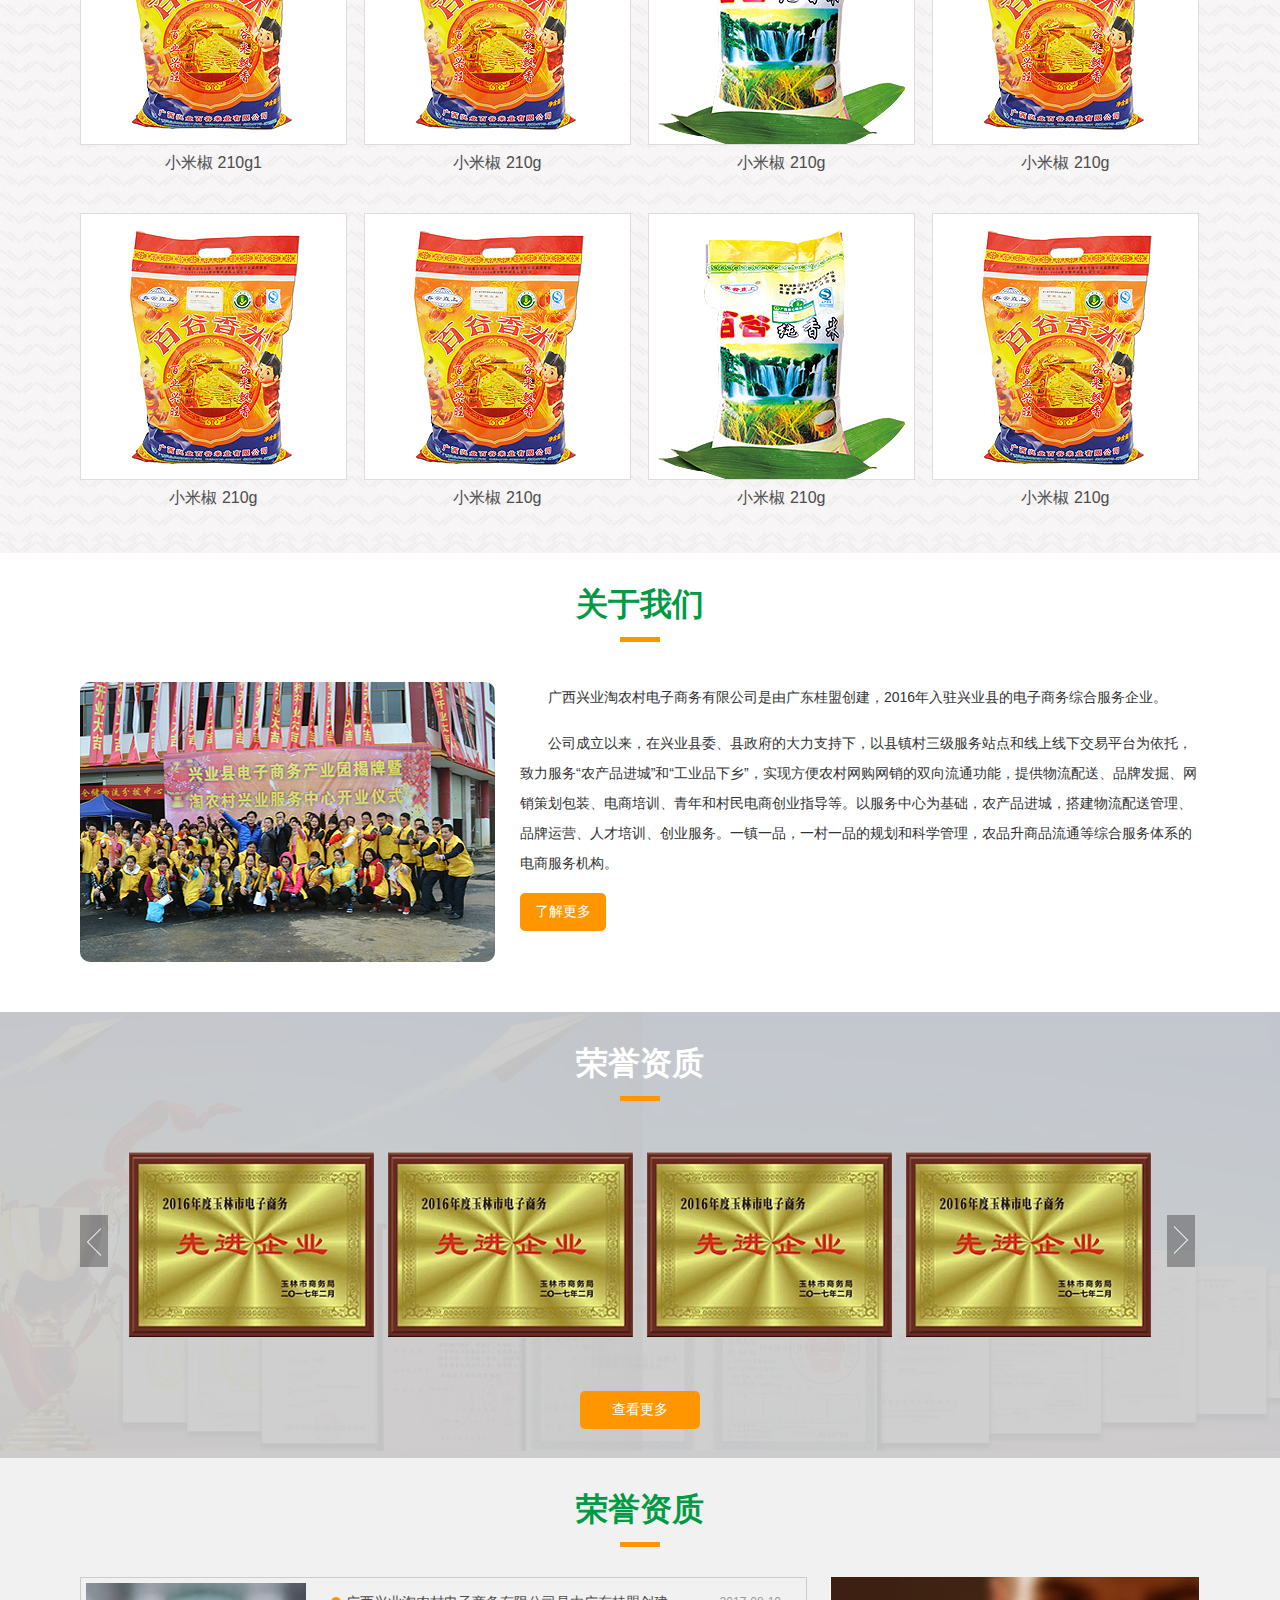
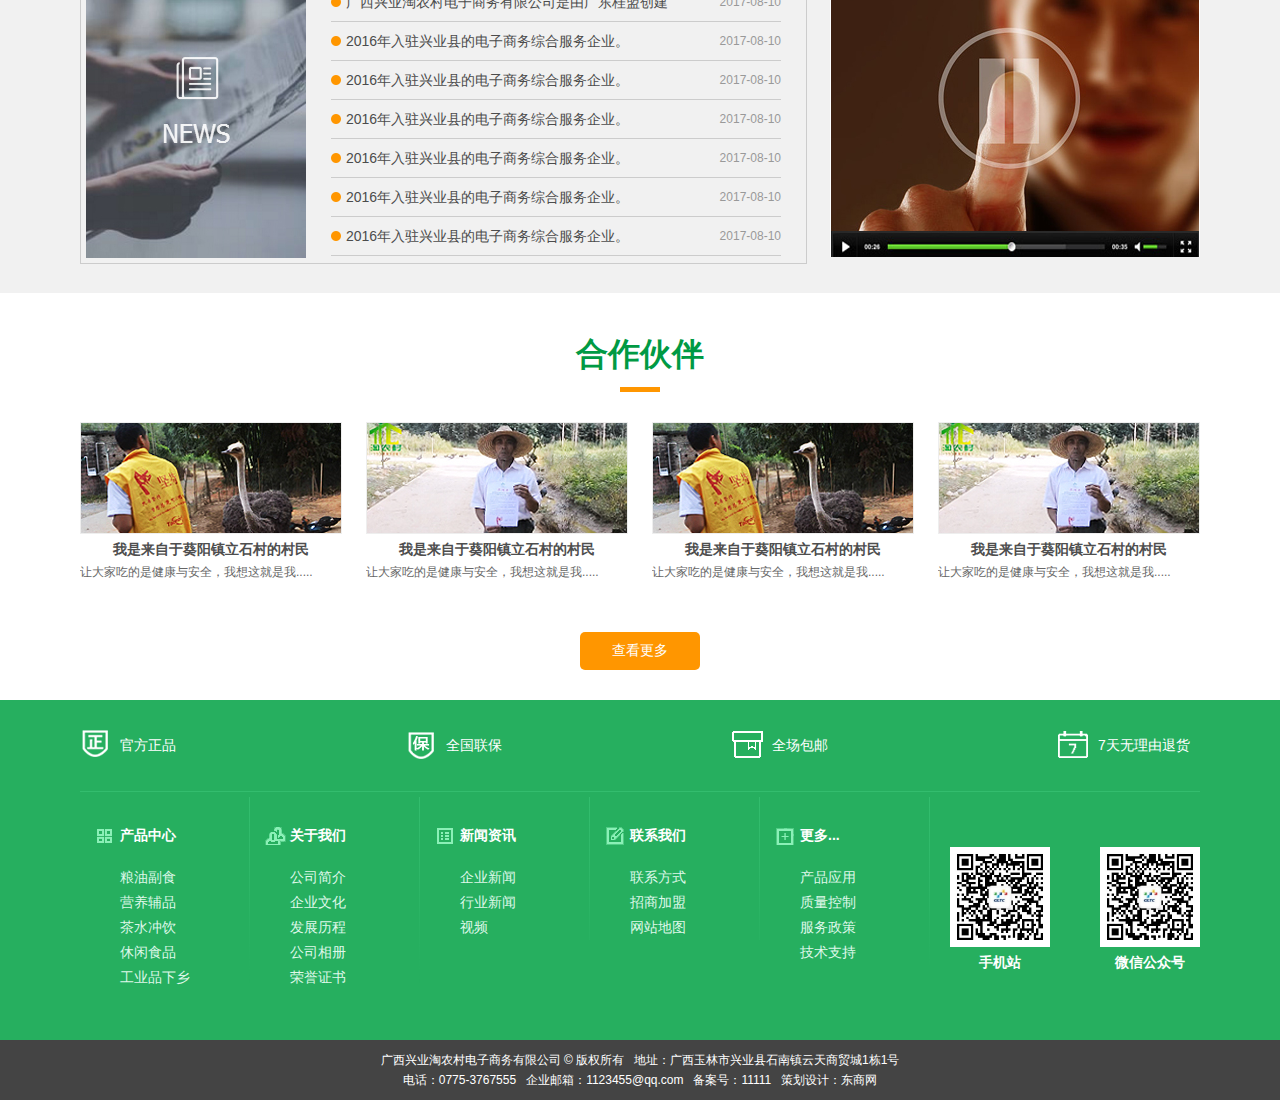
==== commit 47e82acf: "Update index.html" ====
--- a/taonong/index.html
+++ b/taonong/index.html
@@ -2,7 +2,7 @@
 <html lang="en">
 <head>
 	<meta charset="UTF-8">
-	<title>淘农村</title>
+	<title>1淘农村</title>
 	<link rel="stylesheet" type="text/css" href="css/top.css">
 	<link rel="stylesheet" type="text/css" href="css/footer.css">
 	<link rel="stylesheet" type="text/css" href="css/style.css">
@@ -626,4 +626,4 @@
 <!-- 结束底部 -->
 
 </body>
-</html>+</html>
